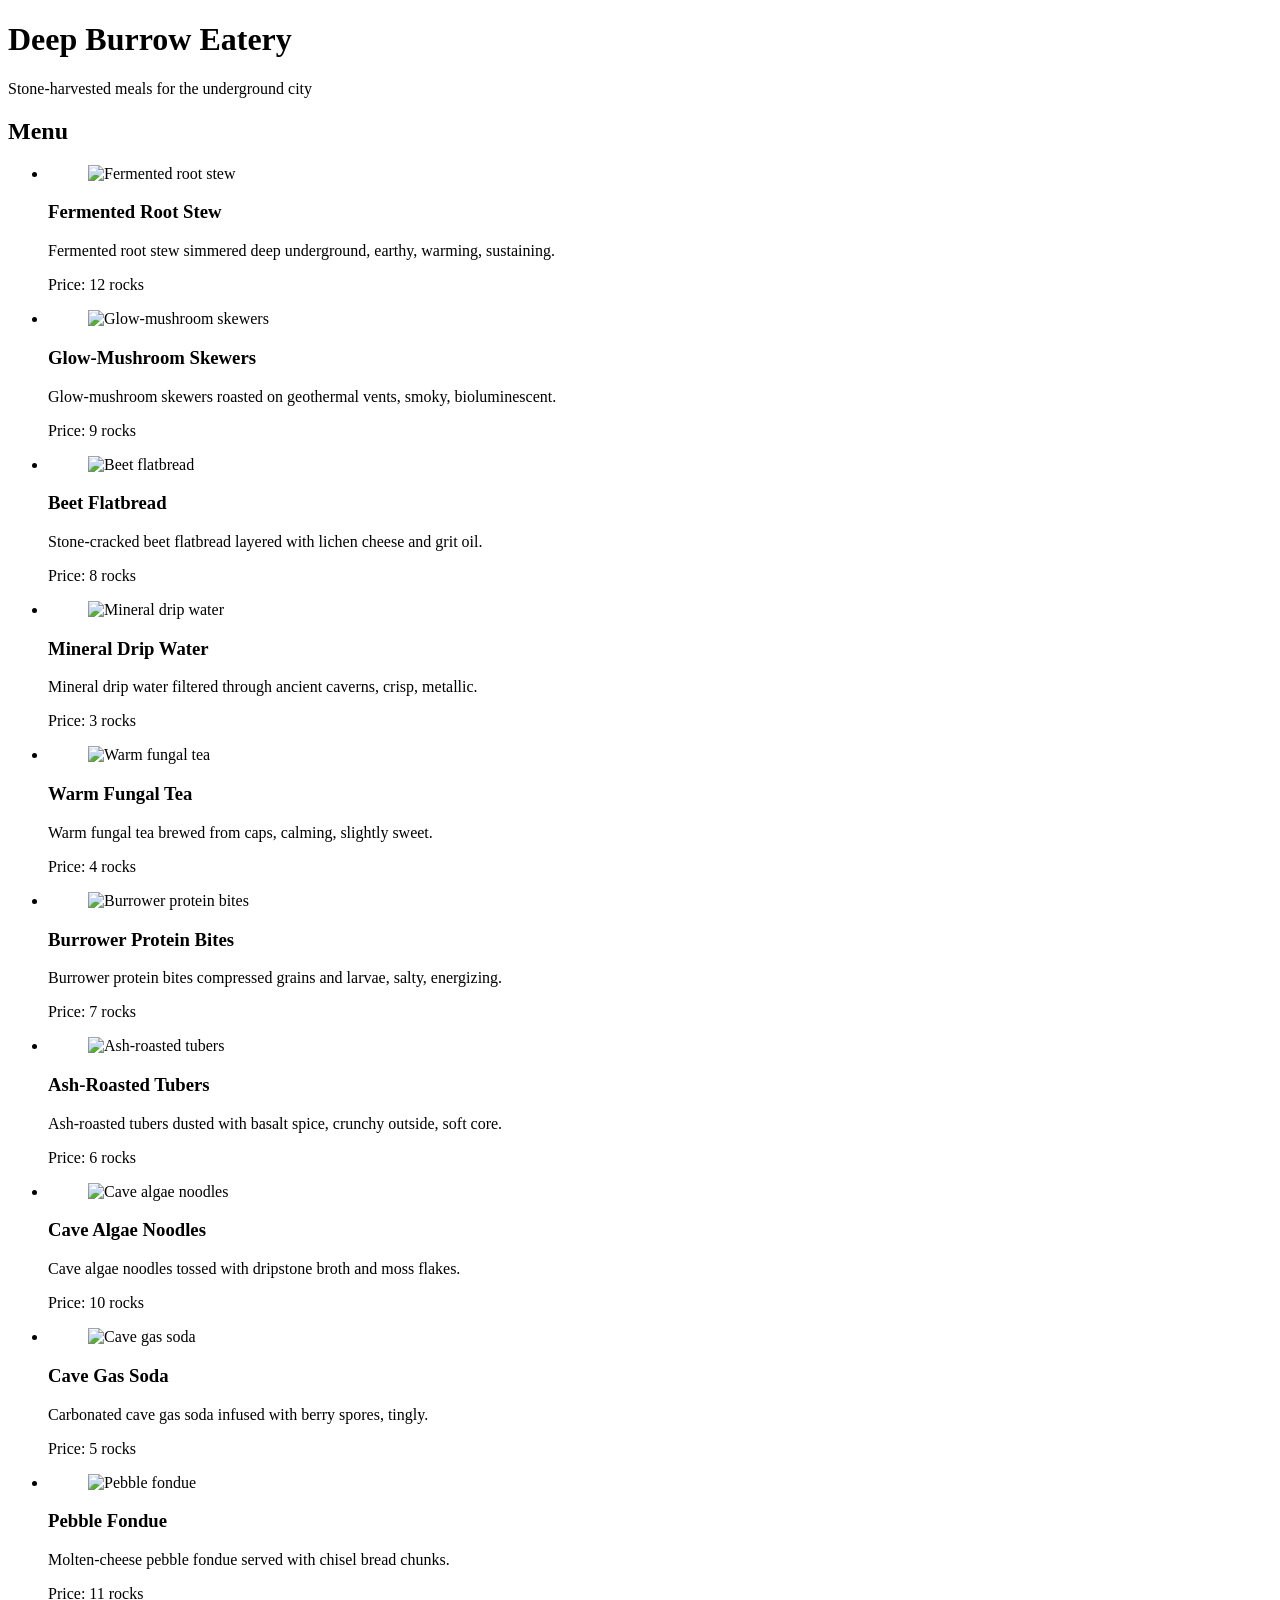
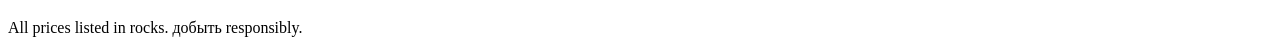
==== index2.html @ 93e518aa "Create index2.html for Underground Mole City Menu This HTML file contains a menu for the Underground" ====
<!DOCTYPE html>
<html lang="en">
<head>
  <meta charset="utf-8" />
  <title>Underground Mole City Menu</title>
</head>
<body>
  <main>
    <header>
      <h1>Deep Burrow Eatery</h1>
      <p>Stone-harvested meals for the underground city</p>
    </header>

    <section aria-labelledby="menu-heading">
      <h2 id="menu-heading">Menu</h2>

      <ul class="menu">
        <li>
          <article class="menu-item">
            <figure>
              <img src="images/root-stew.png" alt="Fermented root stew" width="300" height="300" />
            </figure>
            <div>
              <h3>Fermented Root Stew</h3>
              <p>Fermented root stew simmered deep underground, earthy, warming, sustaining.</p>
              <p>Price: <data value="12">12 rocks</data></p>
            </div>
          </article>
        </li>

        <li>
          <article class="menu-item">
            <figure>
              <img src="https://via.placeholder.com/300" alt="Glow-mushroom skewers" width="300" height="300" />
            </figure>
            <div>
              <h3>Glow-Mushroom Skewers</h3>
              <p>Glow-mushroom skewers roasted on geothermal vents, smoky, bioluminescent.</p>
              <p>Price: <data value="9">9 rocks</data></p>
            </div>
          </article>
        </li>

        <li>
          <article class="menu-item">
            <figure>
              <img src="https://via.placeholder.com/300" alt="Beet flatbread" width="300" height="300" />
            </figure>
            <div>
              <h3>Beet Flatbread</h3>
              <p>Stone-cracked beet flatbread layered with lichen cheese and grit oil.</p>
              <p>Price: <data value="8">8 rocks</data></p>
            </div>
          </article>
        </li>

        <li>
          <article class="menu-item">
            <figure>
              <img src="https://via.placeholder.com/300" alt="Mineral drip water" width="300" height="300" />
            </figure>
            <div>
              <h3>Mineral Drip Water</h3>
              <p>Mineral drip water filtered through ancient caverns, crisp, metallic.</p>
              <p>Price: <data value="3">3 rocks</data></p>
            </div>
          </article>
        </li>

        <li>
          <article class="menu-item">
            <figure>
              <img src="https://via.placeholder.com/300" alt="Warm fungal tea" width="300" height="300" />
            </figure>
            <div>
              <h3>Warm Fungal Tea</h3>
              <p>Warm fungal tea brewed from caps, calming, slightly sweet.</p>
              <p>Price: <data value="4">4 rocks</data></p>
            </div>
          </article>
        </li>

        <li>
          <article class="menu-item">
            <figure>
              <img src="https://via.placeholder.com/300" alt="Burrower protein bites" width="300" height="300" />
            </figure>
            <div>
              <h3>Burrower Protein Bites</h3>
              <p>Burrower protein bites compressed grains and larvae, salty, energizing.</p>
              <p>Price: <data value="7">7 rocks</data></p>
            </div>
          </article>
        </li>

        <li>
          <article class="menu-item">
            <figure>
              <img src="https://via.placeholder.com/300" alt="Ash-roasted tubers" width="300" height="300" />
            </figure>
            <div>
              <h3>Ash-Roasted Tubers</h3>
              <p>Ash-roasted tubers dusted with basalt spice, crunchy outside, soft core.</p>
              <p>Price: <data value="6">6 rocks</data></p>
            </div>
          </article>
        </li>

        <li>
          <article class="menu-item">
            <figure>
              <img src="https://via.placeholder.com/300" alt="Cave algae noodles" width="300" height="300" />
            </figure>
            <div>
              <h3>Cave Algae Noodles</h3>
              <p>Cave algae noodles tossed with dripstone broth and moss flakes.</p>
              <p>Price: <data value="10">10 rocks</data></p>
            </div>
          </article>
        </li>

        <li>
          <article class="menu-item">
            <figure>
              <img src="https://via.placeholder.com/300" alt="Cave gas soda" width="300" height="300" />
            </figure>
            <div>
              <h3>Cave Gas Soda</h3>
              <p>Carbonated cave gas soda infused with berry spores, tingly.</p>
              <p>Price: <data value="5">5 rocks</data></p>
            </div>
          </article>
        </li>

        <li>
          <article class="menu-item">
            <figure>
              <img src="https://via.placeholder.com/300" alt="Pebble fondue" width="300" height="300" />
            </figure>
            <div>
              <h3>Pebble Fondue</h3>
              <p>Molten-cheese pebble fondue served with chisel bread chunks.</p>
              <p>Price: <data value="11">11 rocks</data></p>
            </div>
          </article>
        </li>
      </ul>
    </section>

    <footer>
      <p>All prices listed in rocks. добыть responsibly.</p>
    </footer>
  </main>
</body>
</html>
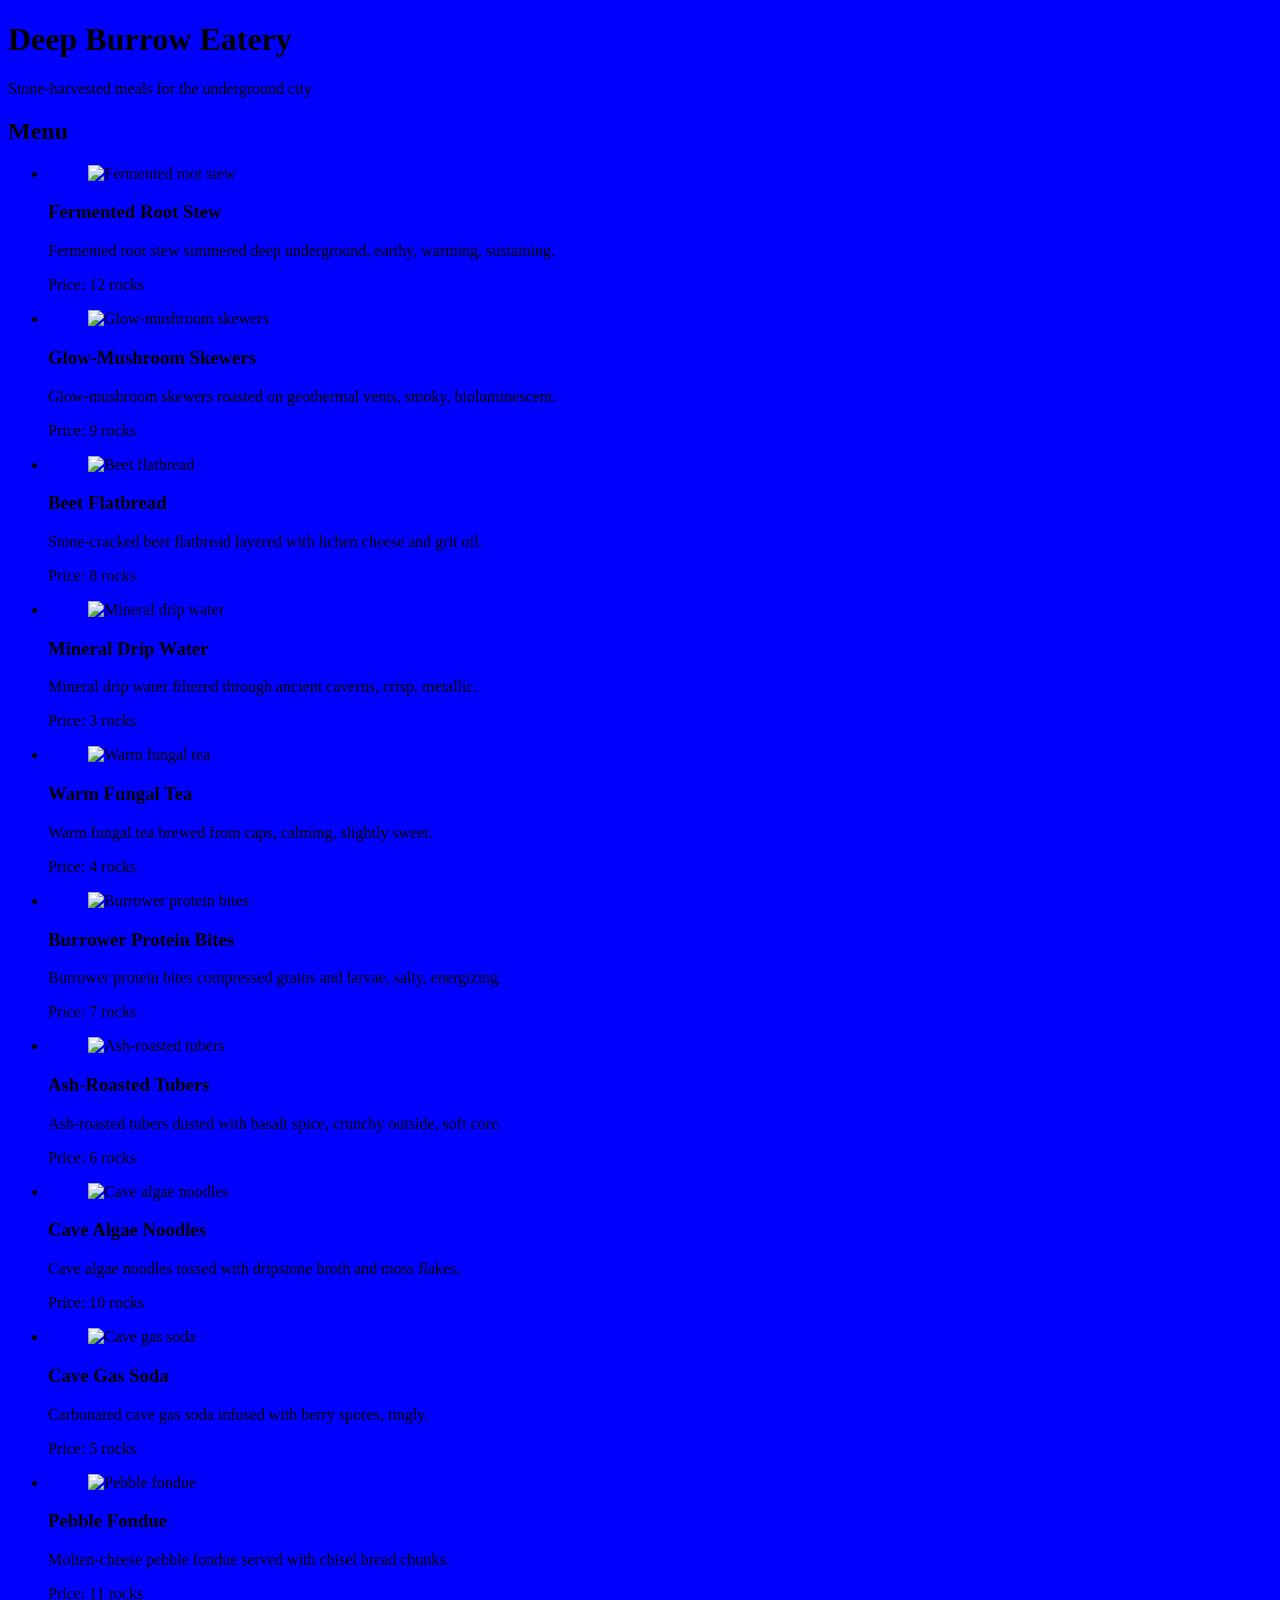
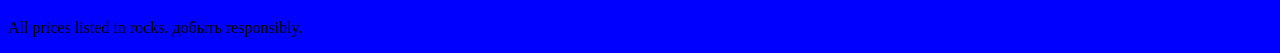
==== commit 2fde40ca: "add and link css sheet" ====
--- a/index2.html
+++ b/index2.html
@@ -3,6 +3,7 @@
 <head>
   <meta charset="utf-8" />
   <title>Underground Mole City Menu</title>
+  <link rel="stylesheet" href="css/styles.css">
 </head>
 <body>
   <main>
--- a/css/styles.css
+++ b/css/styles.css
@@ -0,0 +1,3 @@
+body {
+    background-color: blue;
+}
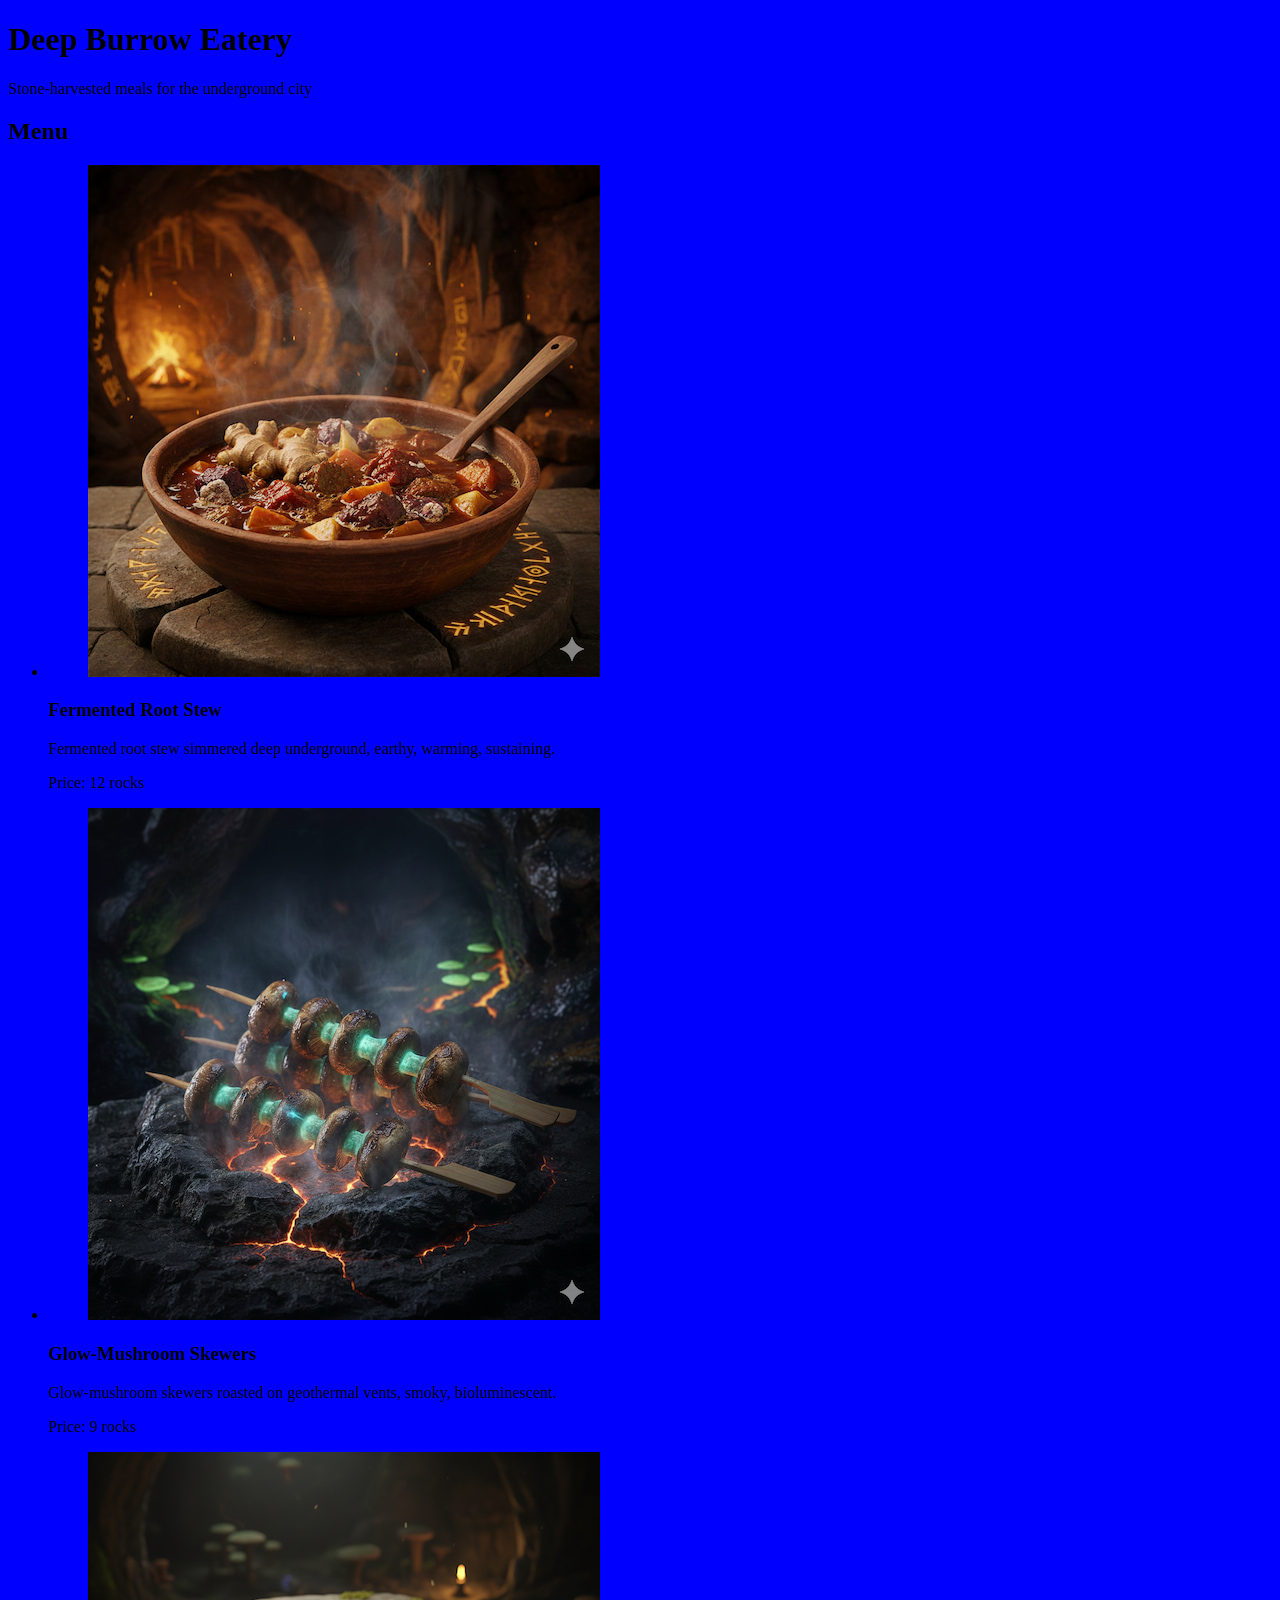
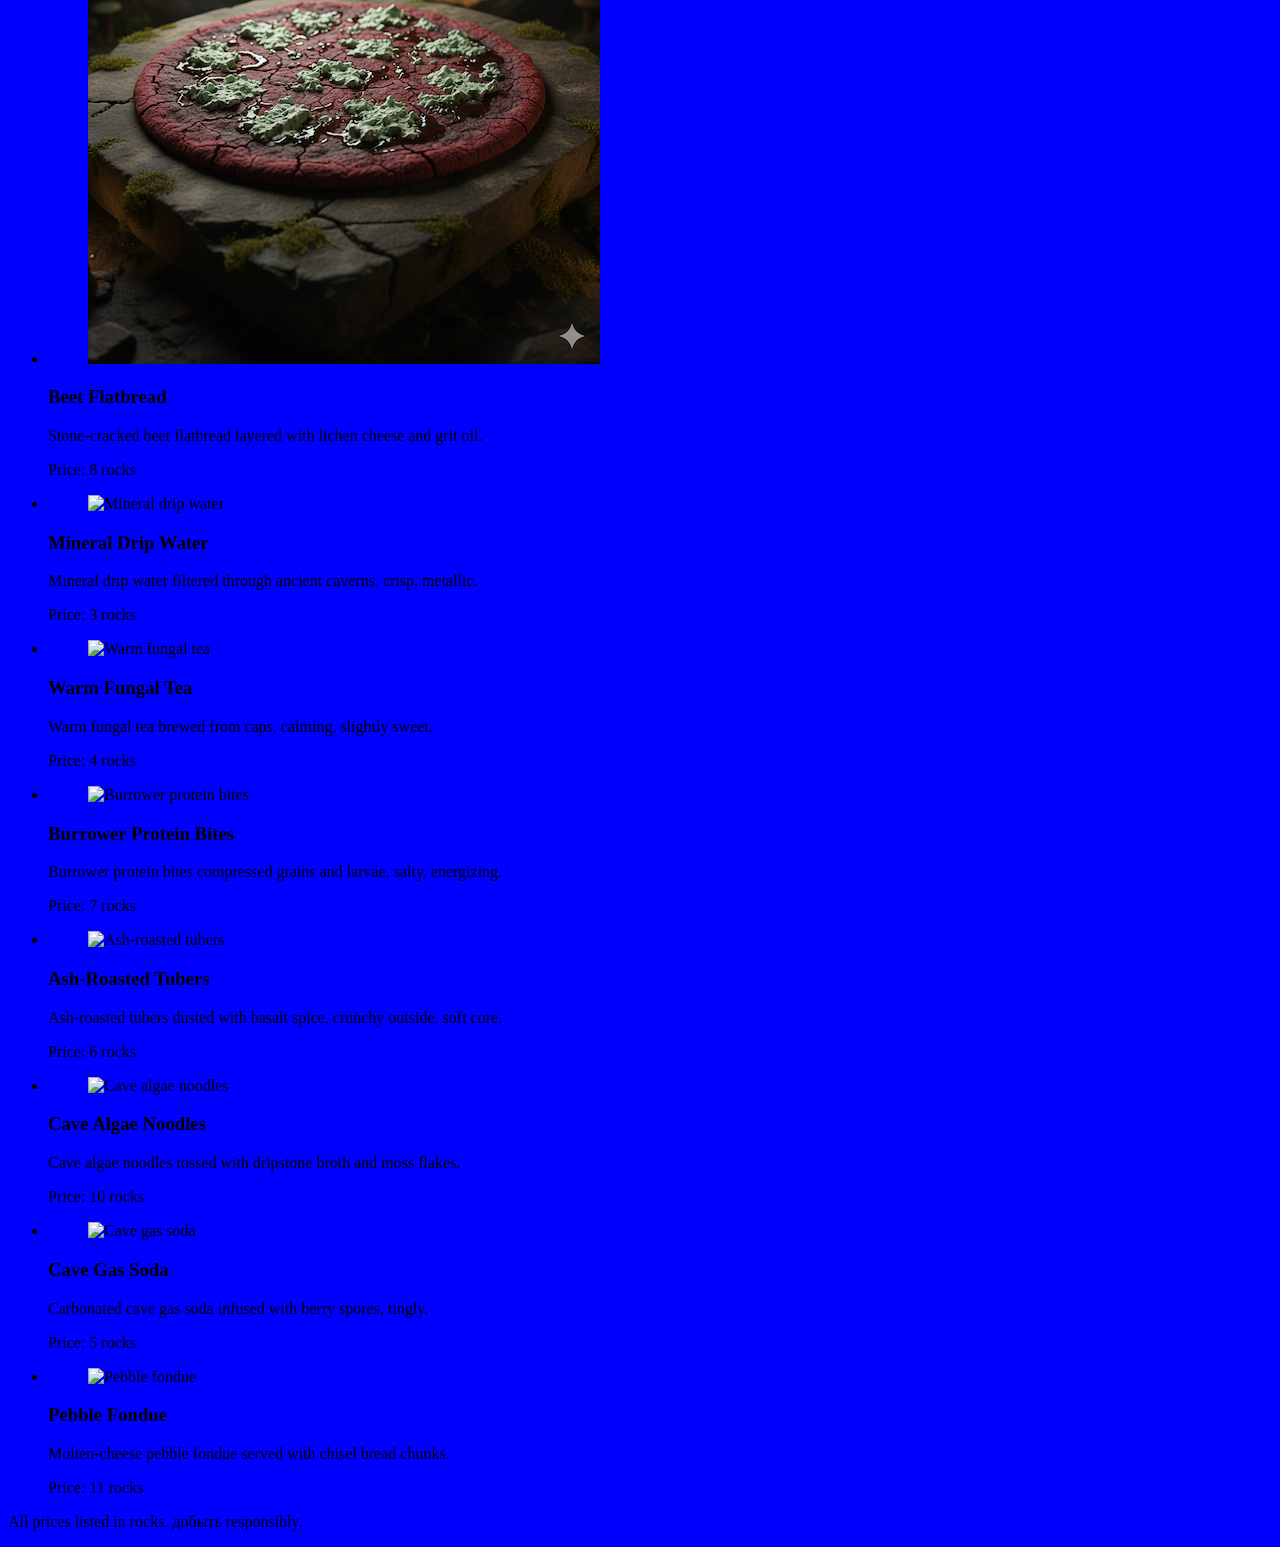
==== commit 239e44d7: "add images for menu" ====
--- a/index2.html
+++ b/index2.html
@@ -19,7 +19,7 @@
         <li>
           <article class="menu-item">
             <figure>
-              <img src="images/root-stew.png" alt="Fermented root stew" width="300" height="300" />
+              <img src="img/stew.jpg" alt="Fermented root stew" />
             </figure>
             <div>
               <h3>Fermented Root Stew</h3>
@@ -32,7 +32,7 @@
         <li>
           <article class="menu-item">
             <figure>
-              <img src="https://via.placeholder.com/300" alt="Glow-mushroom skewers" width="300" height="300" />
+              <img src="img/skwers.jpg" alt="Glow-mushroom skewers" />
             </figure>
             <div>
               <h3>Glow-Mushroom Skewers</h3>
@@ -45,7 +45,7 @@
         <li>
           <article class="menu-item">
             <figure>
-              <img src="https://via.placeholder.com/300" alt="Beet flatbread" width="300" height="300" />
+              <img src="img/pizza-glowing.jpg" alt="Beet flatbread" />
             </figure>
             <div>
               <h3>Beet Flatbread</h3>
